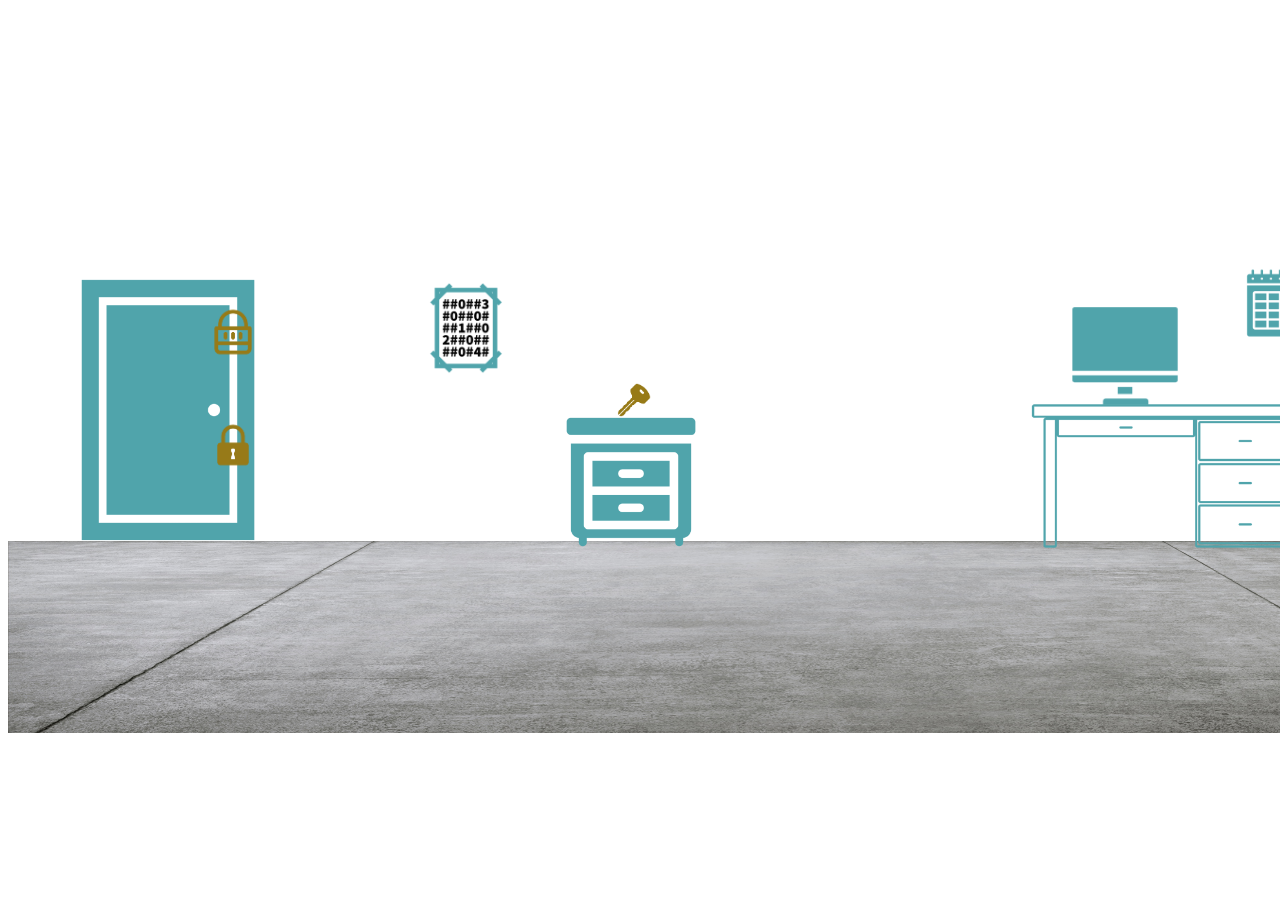
==== index.html @ bed46aef "Add files via upload" ====
<!DOCTYPE html>
<html lang="en">
<head>
    <meta charset="UTF-8">
    <meta http-equiv="X-UA-Compatible" content="IE=edge">
    <meta name="viewport" content="width=device-width, initial-scale=1.0">
    <link rel="stylesheet" href="./css/style.css">
    <title>Escaperoom</title>
</head>
<body>

    <header>

        <section>
            <article>
                <img id="door" src="img/deur.png">
            </article>

            <article>
                <img src="img/cijferslot.png">
                <img src="img/slot.png">
                <img src="img/sleutel.png">
            </article>

            <article>
                <img src="img/floor.png">
            </article>
        </section>

        <section>
            <article>
                <img src="img/kast.png">
                <img src="img/bureau.png">
                <img src="img/pc.png">
            </article>

            <article>
                <img src="img/poster.png">
                <img src="img/kalender.png">
            </article>
        </section>

    </header>

    <main></main>

    <footer></footer>

    <script src="./js/animation.js"></script>
    
</body>
</html>
---- css/style.css ----
/*SECTION 1*/

/*ARTICLE 1*/

header section:nth-of-type(1) article:nth-of-type(1) img {
    position: absolute;
    top: 250px;
    width: 20em;
}

/*ARTICLE 2*/

header section:nth-of-type(1) article:nth-of-type(2) img {
    position: absolute;
    top: 300px;
    left: 201px;
    width: 4em;
}

header section:nth-of-type(1) article:nth-of-type(2) img:nth-of-type(2) {
    position: absolute;
    top: 413px;
    left: 201px;
    width: 4em;
}

header section:nth-of-type(1) article:nth-of-type(2) img:nth-of-type(3) {
    position: absolute;
    top: 376px;
    left: 610px;
    width: 3em;
}

/*ARTICLE 3*/

header section:nth-of-type(1) article:nth-of-type(3) img {
    position: absolute;
    top: 541px;
    width: 95em;
    height: 12em;
}

/*SECTION 2*/

/*ARTICLE 1*/

header section:nth-of-type(2) article:nth-of-type(1) img {
    position: absolute;
    top: 402px;
    left: 551px;
    width: 10em;
}

header section:nth-of-type(2) article:nth-of-type(1) img:nth-of-type(2) {
    position: absolute;
    top: 324px;
    left: 1017px;
    width: 19em;
}

header section:nth-of-type(2) article:nth-of-type(1) img:nth-of-type(3) {
    position: absolute;
    top: 292px;
    left: 1061px;
    width: 8em;
}

/*ARTICLE 2*/

header section:nth-of-type(2) article:nth-of-type(2) img {
    position: absolute;
    top: 264px;
    left: 402px;
    width: 8em;
}

header section:nth-of-type(2) article:nth-of-type(2) img:nth-of-type(2) {
    position: absolute;
    top: 247px;
    left: 1224px;
    width: 7em;
}
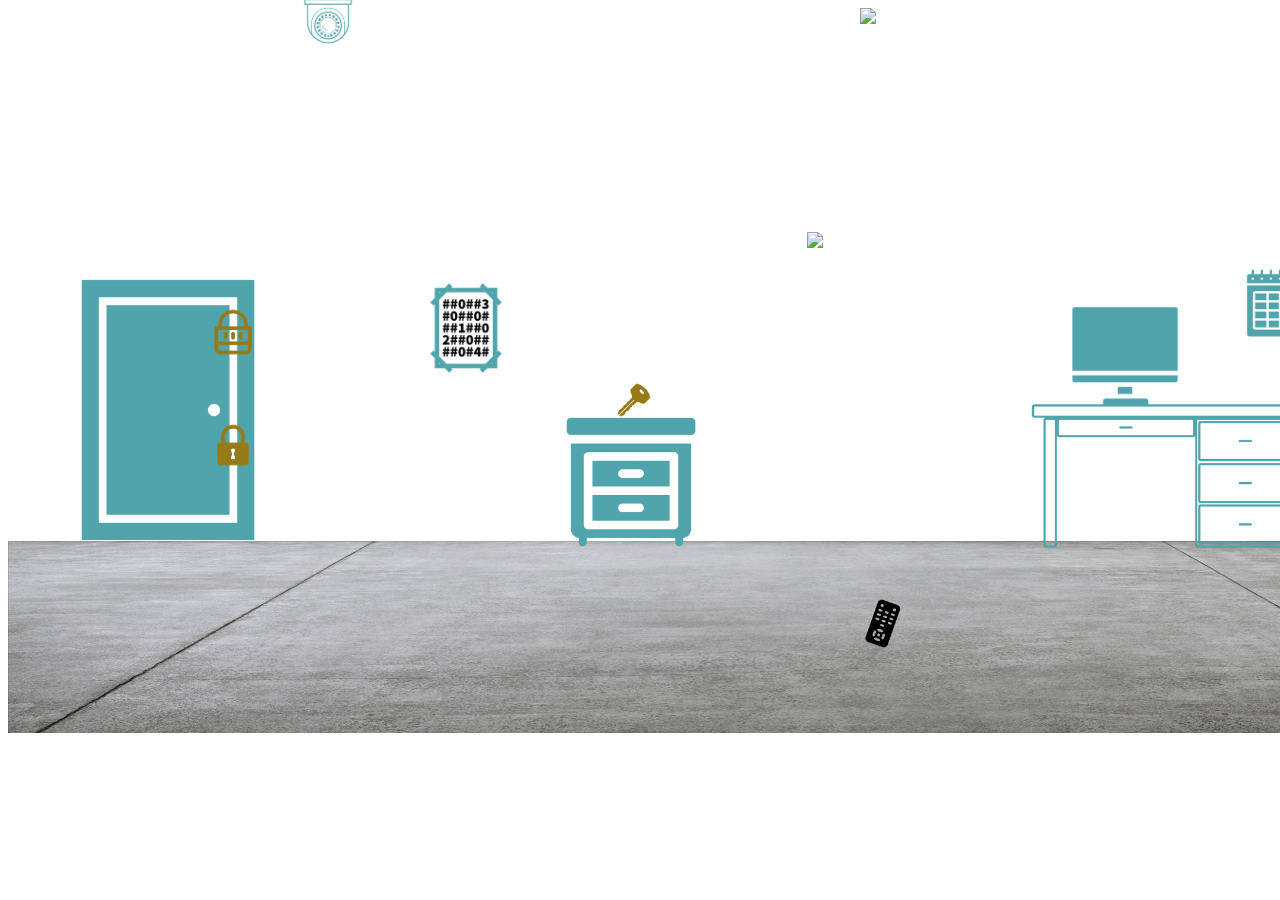
==== commit be2e13f6: "Add files via upload" ====
--- a/index.html
+++ b/index.html
@@ -11,38 +11,59 @@
 
     <header>
 
-        <section>
-            <article>
-                <img id="door" src="img/deur.png">
-            </article>
-
-            <article>
-                <img src="img/cijferslot.png">
-                <img src="img/slot.png">
-                <img src="img/sleutel.png">
-            </article>
-
-            <article>
-                <img src="img/floor.png">
-            </article>
-        </section>
-
-        <section>
-            <article>
-                <img src="img/kast.png">
-                <img src="img/bureau.png">
-                <img src="img/pc.png">
-            </article>
-
-            <article>
-                <img src="img/poster.png">
-                <img src="img/kalender.png">
-            </article>
-        </section>
+        <div class="none">
+            <p>Je hebt het cijferslot in je hand, wat is de code?</p>
+            <input type="text" class="waarde">
+            <button class="submit">submit</button>
+        </div>
 
     </header>
 
-    <main></main>
+    <main>
+
+        <div><img class="door" src="img/deur.png"></div>
+
+        <div><img class="lock2" clas src="img/cijferslot.png"></div>
+
+        <div><img class="lock" src="img/slot.png"></div>
+        <audio id="geluid" src="audio/lock_audio.mp3"></audio>
+
+        <div><img class="key" src="img/sleutel.png"></div>
+
+        <div><img src="img/floor.png"></div>
+
+        <div><img src="img/kast.png"></div>
+
+        <div><img src="img/bureau.png"></div>
+
+        <div><img src="img/pc.png"></div>
+
+        <video class="auto" muted loop> 
+            <source src="./img/gameplay.mp4" type="video/mp4">
+        </video>
+
+        <div><img src="img/poster.png"></div>
+
+        <div><img src="img/kalender.png"></div>
+
+
+        <div><p class="none">Je hebt de sleutel opgepakt</p></div>
+
+        <div><p class="none">Het slot gaat niet open</p></div>
+
+        <div><p class="none">Het slot is er af</p></div>
+
+        <div><img class="zender" src="img/net1.png"></div>
+
+        <div><img src="img/camera.png"></div>
+
+        <div><img src="img/photo.png"></div>
+
+        <div><img class="zappen" src="img/control.png"></div>
+
+        <div><img src="img/poster2.png"></div>
+
+    </main>
 
     <footer></footer>
 
--- a/css/style.css
+++ b/css/style.css
@@ -1,82 +1,163 @@
-/*SECTION 1*/
-
-/*ARTICLE 1*/
-
-header section:nth-of-type(1) article:nth-of-type(1) img {
+main div:nth-of-type(1) img {
     position: absolute;
     top: 250px;
     width: 20em;
 }
 
-/*ARTICLE 2*/
-
-header section:nth-of-type(1) article:nth-of-type(2) img {
+main div:nth-of-type(2) img {
     position: absolute;
     top: 300px;
     left: 201px;
     width: 4em;
 }
 
-header section:nth-of-type(1) article:nth-of-type(2) img:nth-of-type(2) {
+main div:nth-of-type(3) img {
     position: absolute;
     top: 413px;
     left: 201px;
     width: 4em;
 }
 
-header section:nth-of-type(1) article:nth-of-type(2) img:nth-of-type(3) {
+main div:nth-of-type(4) img {
     position: absolute;
     top: 376px;
     left: 610px;
     width: 3em;
 }
 
-/*ARTICLE 3*/
-
-header section:nth-of-type(1) article:nth-of-type(3) img {
+main div:nth-of-type(5) img {
     position: absolute;
     top: 541px;
     width: 95em;
     height: 12em;
 }
 
-/*SECTION 2*/
-
-/*ARTICLE 1*/
-
-header section:nth-of-type(2) article:nth-of-type(1) img {
+main div:nth-of-type(6) img {
     position: absolute;
     top: 402px;
     left: 551px;
     width: 10em;
 }
 
-header section:nth-of-type(2) article:nth-of-type(1) img:nth-of-type(2) {
+main div:nth-of-type(7) img {
     position: absolute;
     top: 324px;
     left: 1017px;
     width: 19em;
 }
 
-header section:nth-of-type(2) article:nth-of-type(1) img:nth-of-type(3) {
+main div:nth-of-type(8) img {
     position: absolute;
     top: 292px;
     left: 1061px;
     width: 8em;
 }
 
-/*ARTICLE 2*/
+main video {
+    position: absolute;
+    top: 311px;
+    left: 1077px;
+    width: 6em;
+}
 
-header section:nth-of-type(2) article:nth-of-type(2) img {
+main div:nth-of-type(9) img {
     position: absolute;
     top: 264px;
     left: 402px;
     width: 8em;
 }
 
-header section:nth-of-type(2) article:nth-of-type(2) img:nth-of-type(2) {
+main div:nth-of-type(10) img {
     position: absolute;
     top: 247px;
     left: 1224px;
     width: 7em;
-}+}
+
+/* TEKST (MELDING) */
+
+main div:nth-of-type(11) p {
+    position: absolute;
+    top: 60px;
+    left: 560px;
+    border: 3px solid skyblue;
+}
+
+main div:nth-of-type(12) p {
+    position: absolute;
+    top: 60px;
+    left: 560px;
+    border: 3px solid skyblue;
+}
+
+main div:nth-of-type(13) p {
+    position: absolute;
+    top: 60px;
+    left: 560px;
+    border: 3px solid skyblue;
+}
+
+.none {
+    visibility: hidden;
+}
+
+.p_visible {
+    visibility: visible;
+    opacity: 0;
+    animation: fade 2s;
+}
+
+.input_visible {
+    visibility: visible;
+    position: absolute;
+    top: 100px;
+    left: 100px;
+}
+
+@keyframes fade {
+    0% {
+        opacity: 0;
+    }
+    5%, 95% {
+        opacity: 1;
+    }
+    100% {
+        opacity: 0;
+    }
+}
+
+main div:nth-of-type(14) img{
+    position: absolute;
+    top: 8px;
+    left: 860px;
+    width: 17em;
+}
+
+main div:nth-of-type(15) img{
+    position: absolute;
+    top: -11px;
+    left: 296px;
+    width: 4em;
+}
+
+main div:nth-of-type(16) img{
+    position: absolute;
+    top: 232px;
+    left: 807px;
+    width: 8em;
+}
+
+main div:nth-of-type(17) img{
+    position: absolute;
+    top: 583px;
+    left: 841px;
+    width: 5em;
+}
+
+main div:nth-of-type(18) img{
+    position: absolute;
+    top: 64px;
+    left: 1325px;
+    width: 10em;
+}
+
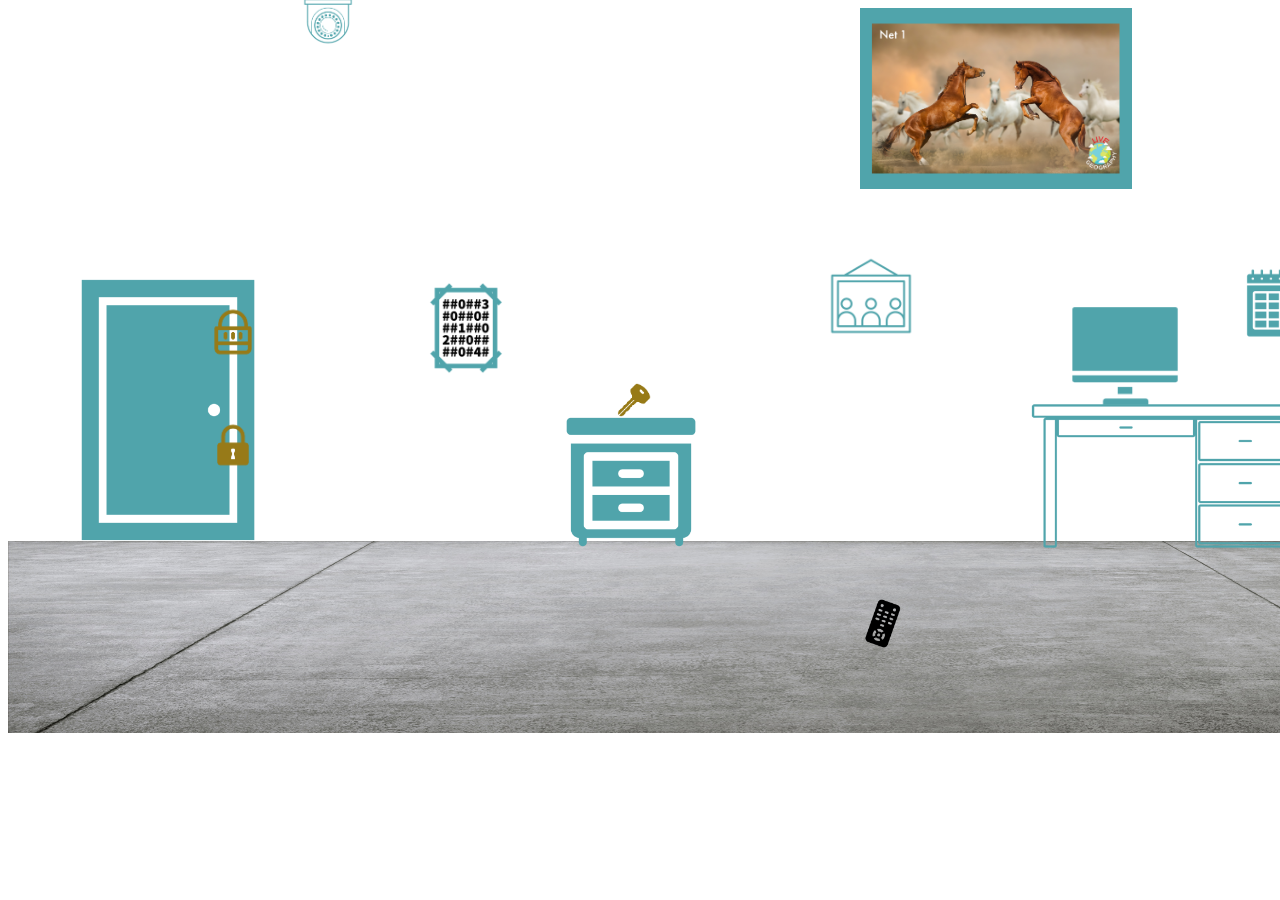
==== commit 4148d4b9: "Add files via upload" ====
--- a/index.html
+++ b/index.html
@@ -38,7 +38,7 @@
 
         <div><img src="img/pc.png"></div>
 
-        <video class="auto" muted loop> 
+        <video autoplay muted loop> 
             <source src="./img/gameplay.mp4" type="video/mp4">
         </video>
 
